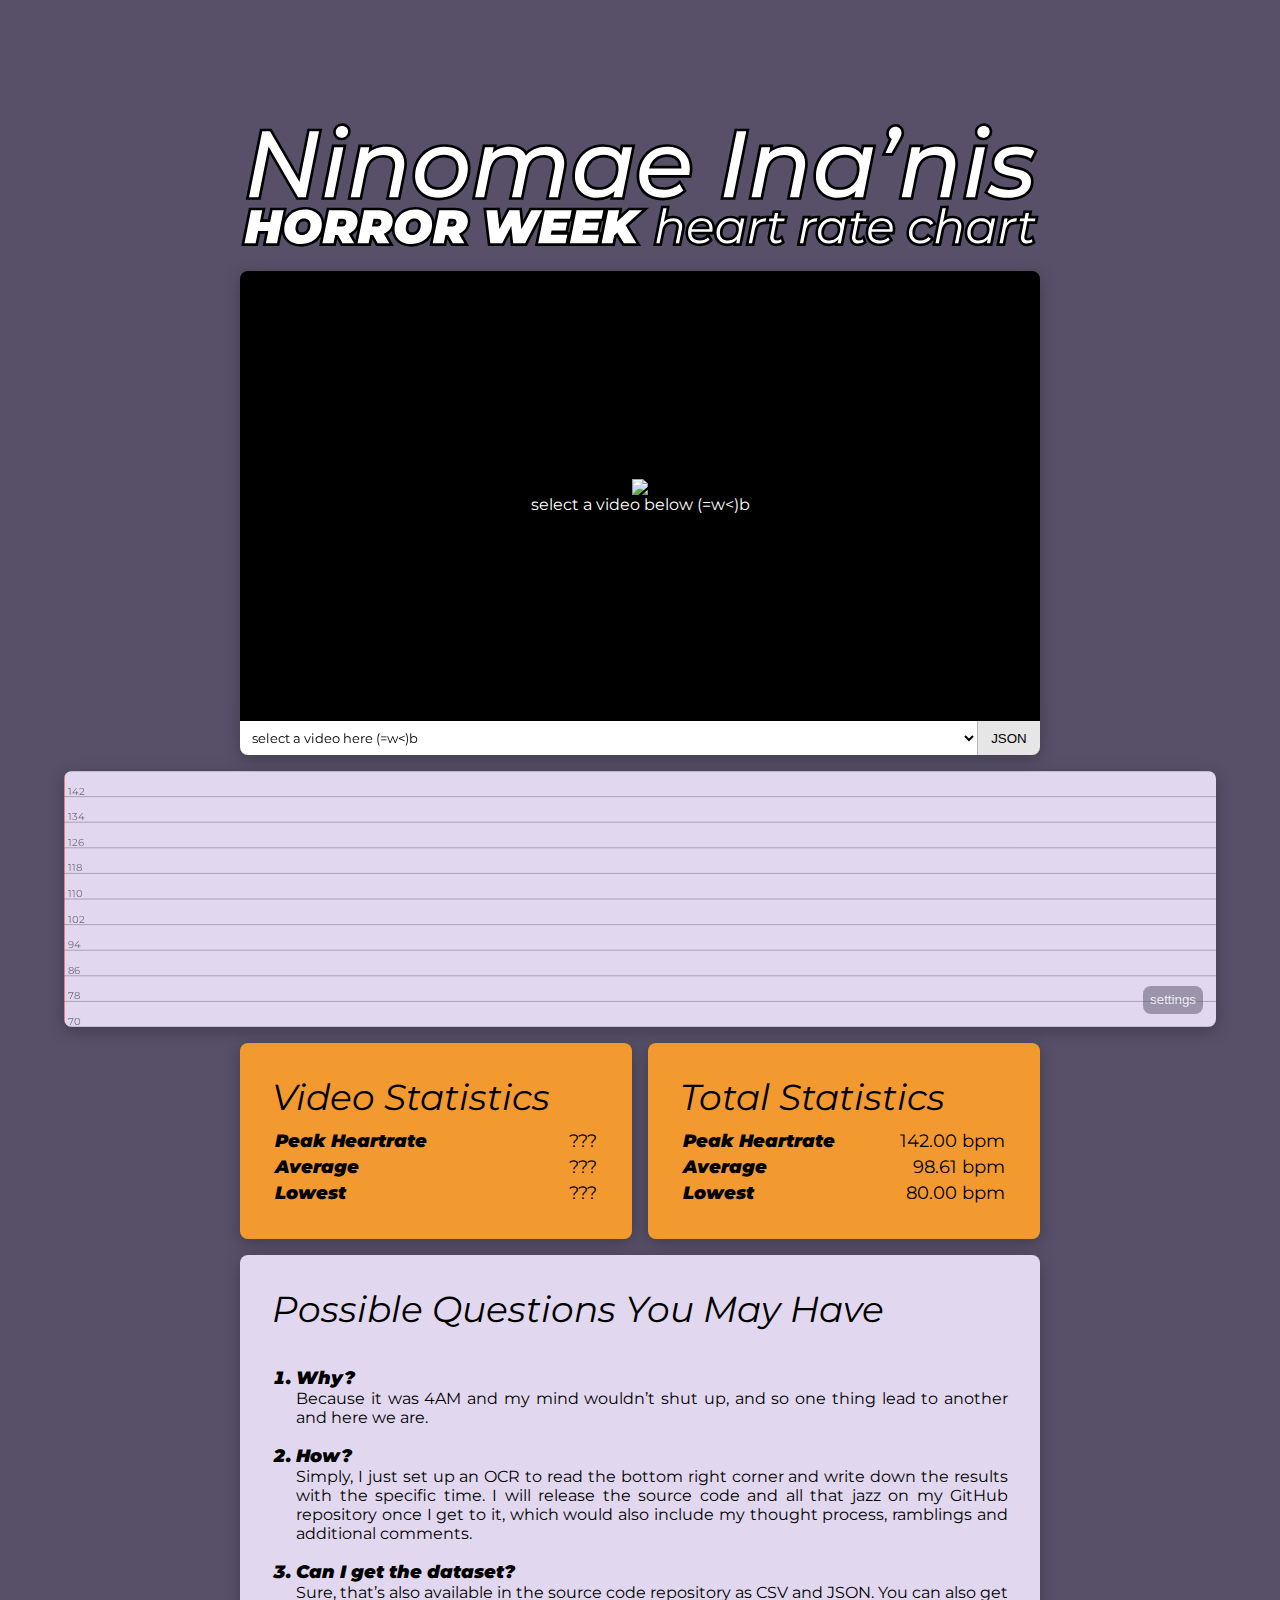
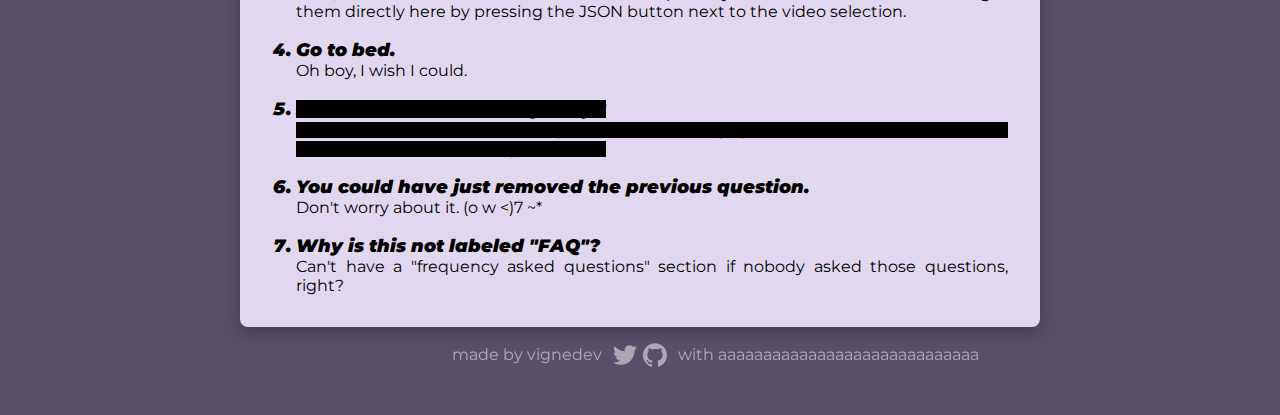
==== index.html @ c3a8ba25 "added settings" ====
<html>
    <head>
        <title>Ninomae Ina'nis Horror Week HR Chart</title>
        <meta property="og:title" content="Ninomae Ina'nis Horror Week HR Chart"/>
        <meta property="og:type" content="website"/>
        <meta property="og:image" content="https://takobeat.github.io/assets/img/embed.png"/>
        <meta property="og:url" content="https://takobeat.github.io/"/>

        <link rel="stylesheet" href="assets/css/style.css"/>
        <script src="https://www.youtube.com/iframe_api"></script>
        <script src="assets/js/hrseek.js"></script>
        <script src="assets/js/main.js"></script>
        <meta name="viewport" content="width=device-width">
    </head>
    <body>
        <div class="container" id="header">
            <a href="/">
                <img draggable="false" src="assets/img/Header.svg"/>
            </a>

            <div id="video_section" class="section">
                <div id="video_container">
                    <div id="video">
                        <img draggable=false src="https://cdn.discordapp.com/emojis/754429517317013615.gif"/>
                        <div>select a video below (=w<)b</div>
                    </div>
                </div>
            </div>

            <div class="section" id="video_select">
                <select disabled>
                    <option value="" id="dummy_option" selected disabled hidden>_(ˇωˇ」∠)_zzzZZ</option>
                </select>

                <button disbled id="jsonDl">JSON</button>
                <button style="display: none;" disbled id="csvDl">CSV</button>
            </div>

            <div class="section" id="hr_section">
                <canvas id="hr_chart">
                </canvas>
                <button id="hr_settings_toggle">settings</button>
            </div>

            <div class="section closed" id="chart_control">
                <div>
                    <label for="simplify">Quality: </label>
                    <input id="simplify" type="range" value="100" min="0" max="100"/>
                </div>
            </div>

            <div id="statistics">
                <div id="video_stat" class="section">
                    <h1>Video Statistics</h1>
                    <table>
                        <tbody>
                            <tr>
                                <th>Peak Heartrate</th>
                                <td id="peak">???</td>
                            </tr>
                            <tr>
                                <th>Average</th>
                                <td id="avg">???</td>
                            </tr>
                            <tr>
                                <th>Lowest</th>
                                <td id="min">???</td>
                            </tr>
                        </tbody>
                    </table>
                </div>
                <div id="total_stat" class="section">
                    <h1>Total Statistics</h1>
                    <table>
                        <tbody>
                            <tr>
                                <th>Peak Heartrate</th>
                                <td id="peak">(o w <)</td>
                            </tr>
                            <tr>
                                <th>Average</th>
                                <td id="avg">(o w <)</td>
                            </tr>
                            <tr>
                                <th>Lowest</th>
                                <td id="min">(o w <)</td>
                            </tr>
                        </tbody>
                    </table>
                </div>
            </div>

            <div id="info" class="section text_section">
                <div>
                    <h1>Possible Questions You May Have</h1>

                    <ol>
                        <li>Why?</li>
                        <div>Because it was 4AM and my mind wouldn’t shut up, and so one thing lead to another and here we are.</div>

                        <li>How?</li>
                        <div>Simply, I just set up an OCR to read the bottom right corner and write down the results with the specific time. I will release the source code and all that jazz on my GitHub repository once I get to it, which would also include my thought process, ramblings and additional comments.</div>

                        <li>Can I get the dataset?</li>
                        <div>Sure, that’s also available in the source code repository as CSV and JSON. You can also get them directly here by pressing the JSON button next to the video selection.</div>

                        <li>Go to bed.</li>
                        <div>Oh boy, I wish I could.</div>

                        <s>
                            <li>Some videos are missing, why?</li>
                            <div>It takes quite some time to analyze the stream (roughly an hour to finish an 3h stream). Please be patient as I slowly add them.</div>
                        </s>

                        <li>You could have just removed the previous question.</li>
                        <div>Don't worry about it. (o w <)7 ~*</div>

                        <li>Why is this not labeled "FAQ"?</li>
                        <div>Can't have a "frequency asked questions" section if nobody asked those questions, right?</div>
                    </ol>
                </div>
            </div>

            <!-- <div id="credits" class="section text_section">
                <div>
                    <h1>Credit & Sources</h1>
                    <table>
                        <tbody>
                            <tr>
                                <th>Ninomae Ina'nis</th>
                                <td>the priestess, the streams, the tako</td>
                                <td>
                                    <img height="24" width="24" src="assets/img/si/youtube.svg"/>
                                    <img height="24" width="24" src="assets/img/si/twitter.svg"/>
                                </td>
                            </tr>
                            <tr>
                                <th>LUMINA</th>
                                <td>designer of ina's branding guide</td>
                                <td>
                                    <img height="24" width="24" src="assets/img/si/twitter.svg"/>
                                </td>
                            </tr>
                            <tr>
                                <th>vignedev</th>
                                <td>scripting, data collection, web</td>
                                <td>
                                    <img height="24" width="24" src="assets/img/si/youtube.svg"/>
                                    <img height="24" width="24" src="assets/img/si/twitter.svg"/>
                                    <img height="24" width="24" src="assets/img/si/github.svg"/>
                                </td>
                            </tr>
                        </tbody>
                    </table>
                </div>
            </div> -->

            <div id="footer">
                <span>made by vignedev</span>
                <a href="https://twitter.com/vignedev" target="_blank" class="icon twitter"></a>
                <a href="https://github.com/vignedev" target="_blank" class="icon github"></a>
                <span id="random_footer">with sleep deprivation</span>
            </div>
        </div>
    </body>
</html>
---- assets/css/style.css ----
@import url('https://fonts.googleapis.com/css2?family=Montserrat:ital,wght@0,100;0,200;0,300;0,400;0,500;0,600;0,700;0,800;0,900;1,100;1,200;1,300;1,400;1,500;1,600;1,700;1,800;1,900&display=swap');

:root {
    --ink-black: #000000;
    --ika-purple: #575068;
    --ina-orange: #f29a30;
    --inai-purple: #e1d8ef;

    color-scheme: dark;
}

body{
    background-color: var(--ika-purple);
    font-family: 'Montserrat', sans-serif;
    display: flex;
    flex-direction: column;
    align-items: center;
    color: var(--ink-black);
}

.container{
    display: flex;
    flex-direction: column;
    justify-content: center;
    align-items: center;
    max-width: 80vw;
    width: 50rem; /* 67.5rem */
    padding-bottom: 2rem;
}
.container > * {
    width: 100%;
    margin-top: 8px;
    margin-bottom: 8px;
}

h1{
    font-weight: normal;
    font-style: italic;
    font-size: 36px;
    margin-top: 0;
    margin-bottom: .2em;
}

/*  sections  */

.section{
    box-shadow: 0 4px 16px 0 rgba(0, 0, 0, .25);
    border-radius: 8px;
    overflow: hidden;
}

#header {
    user-select: none;
    padding-top: 10vmin;
}
#header > a > img{
    width: 100%;
}

#video_select{
    margin-top: 0;
    border-radius: 0 0 8px 8px;
    z-index: 1;
    border: none !important;
    overflow: hidden;
    display: flex;
}

#video_select *{
    transition: background .2s;
}
#video_select select{
    font-family: 'Montserrat', sans-serif;
    outline: none;
    background: white;
    padding: 8px;
    border: none;
    color: var(--ink-black);
    width: 100%;
}
#video_select button{
    cursor: pointer;
    border: none;
    border-left: 1px solid rgba(0, 0, 0, .2);
    padding: 0 1em;
    background: white;
    color: black;
}
button:disabled, select:disabled{
    background: rgb(230, 230, 230) !important;
}

#video_select button:hover, #video_select select:hover{
    background: rgb(240, 240, 240);
}
#video_select button:active, #video_select select:active{
    background: white;
}

#video_section{
    background: black;
    overflow: hidden;
    position: relative;
}
#video_container{
    position: relative;
    width: 100%;
    height: 0;
    padding-bottom: 56.25%;
}
#video_container > *{
    position: absolute;
    width: 100%;
    height: 100%;
}

#hr_section{
    background-color: #e1d8ef;
    height: 256px;
    width: 90vw;
    cursor: pointer;
    font-size: .7rem;
    position: relative;
}
#hr_chart{
    position: absolute;
    width: 100%;
    height: 100%;
    left: 0; top: 0; right: 0; bottom: 0;
}

#statistics{
    display: flex;
    flex-direction: row;
    justify-content: space-between;
}

#statistics > *:first-child{ margin-right: .5em; }
#statistics > *:last-child{ margin-left: .5em; }

#statistics > *{
    padding: 2em;
    background-color: var(--ina-orange);
    border-radius: 8px;
    width: 100%;
}
#statistics > * table{
    width: 100%;
}
table {
    font-size: 18px;
}
th{
    text-align: left;
    font-weight: 900;
    font-style: italic;
}
td{
    text-align: right;
}

.text_section{
    padding-top: 1em;
    background-color: var(--inai-purple);
    text-align: justify;
}
.text_section > div{
    padding: 2em;
    padding-top: 1em;
}
.text_section > div h1{
    margin-bottom: .5em;
}

#info ol{
    padding-inline-start: 24px;
    margin: 0;
}

#info li{
    font-weight: 900;
    font-style: italic;
    font-size: 18px;
    padding-top: 1em;
}

@media (max-width: 700px) {
    #statistics{
        flex-direction: column;
    }
    #statistics > * {
        margin: 0 !important;
        width: auto;
    }
    #statistics > *:first-child {
        margin-bottom: 1em !important;
    }
    #footer{
        font-size: .7em;
    }
}

#credits{
    background: var(--ina-orange);
}
#credits table{
    width: 100%;
}
#credits td:nth-child(2){
    text-align: center;
}

div#video{
    display: flex;
    flex-direction: column;
    justify-content: center;
    align-items: center;
    color: white;
    user-select: none;
}

s{
    text-decoration-thickness: 100%;
    user-select: none;
}

/*  Test Overwrite  */
#video_section{
    margin-bottom: 0;
    border-radius: 8px 8px 0 0;
}

/* Footer */
#footer{
    display: flex;
    justify-content: center;
    align-items: center;
    color: white;
    overflow: hidden;
}

#footer > span{
    padding: 0 .5em;
    opacity: 0.5;
    width: 0;
    white-space: pre;
}
#footer > span:first-of-type{
    direction: rtl;
}
#footer .icon {
    margin: 0 .2em;
}

/*  Icons  */
.icon{
    width: 1.5em; height: 1.5em;
    background: white;
    mask-size: cover;
    -webkit-mask-size: cover;
    transition: opacity .3s;
    cursor: pointer;
}
a.icon{
    opacity: 0.5;
}
a.icon:hover{
    opacity: 1.0;
}
.icon.youtube{
    mask-image: url('/assets/img/si/youtube.svg');
    -webkit-mask-image: url('/assets/img/si/youtube.svg');
}
.icon.twitter{
    mask-image: url('/assets/img/si/twitter.svg');
    -webkit-mask-image: url('/assets/img/si/twitter.svg');
}
.icon.github{
    mask-image: url('/assets/img/si/github.svg');
    -webkit-mask-image: url('/assets/img/si/github.svg');
}

#chart_control{
    transition: all .5s cubic-bezier(.3,1.01,.61,.99);
    max-height: 5em;
}

#chart_control.closed{
    max-height: 0;
    margin-top: 0;
    margin-bottom: 0;
}

#chart_control > div{
    background: white;
    padding: 1em 2em;
    display: flex;
    flex-direction: row;
    justify-content: center;
    align-items: center;
}
#chart_control label{
    padding-right: .5em;
    font-weight: 900;
    font-style: italic;
}
#chart_control input{
    width: 100%;
}

#hr_settings_toggle{
    position: absolute;
    right: 1em;
    bottom: 1em;
    border-radius: 8px;
    outline: none;
    border: none;
    padding: .5em;
    background: var(--ika-purple);
    transition: background .1s, opacity .3s;
    cursor: pointer;
    opacity: .5;
}
#hr_settings_toggle:hover{
    opacity: 1.0;
    /* background: #7a728f; */
}
#hr_settings_toggle:active{
    background: #3a3544;
}
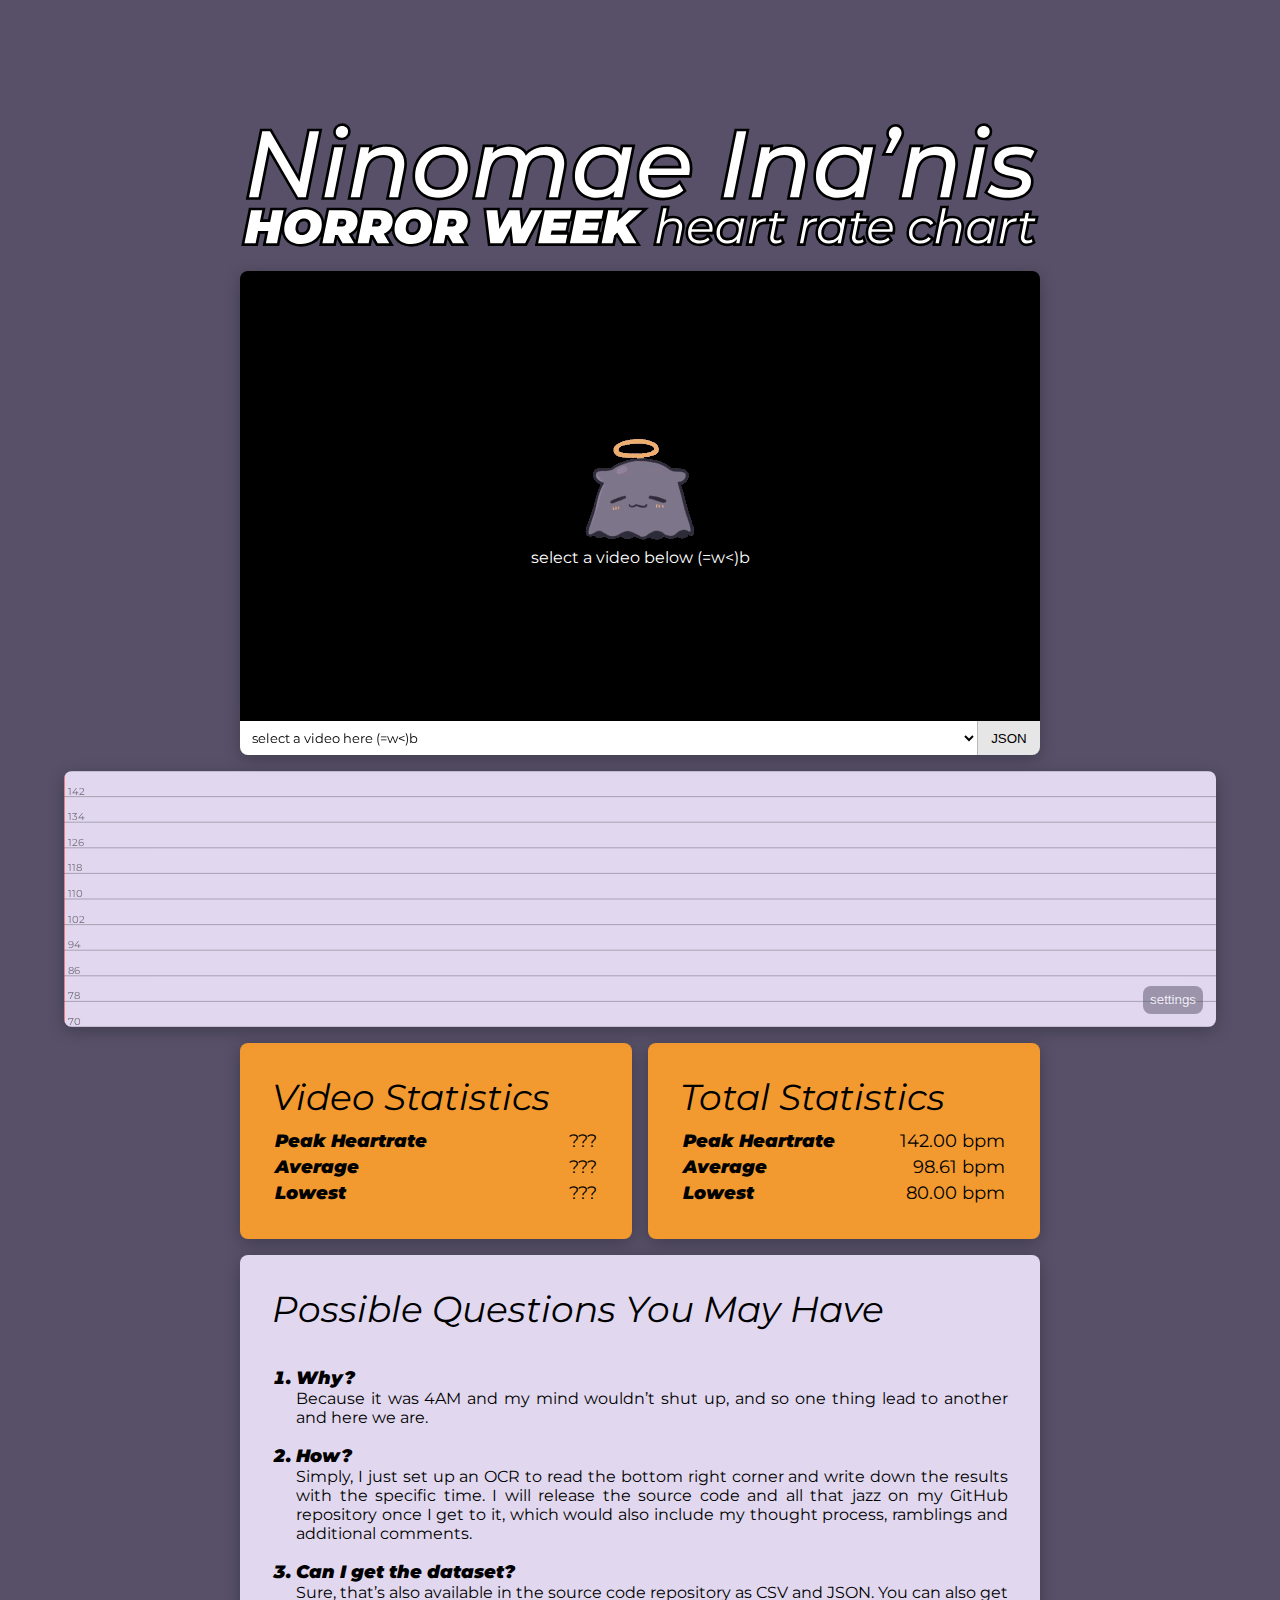
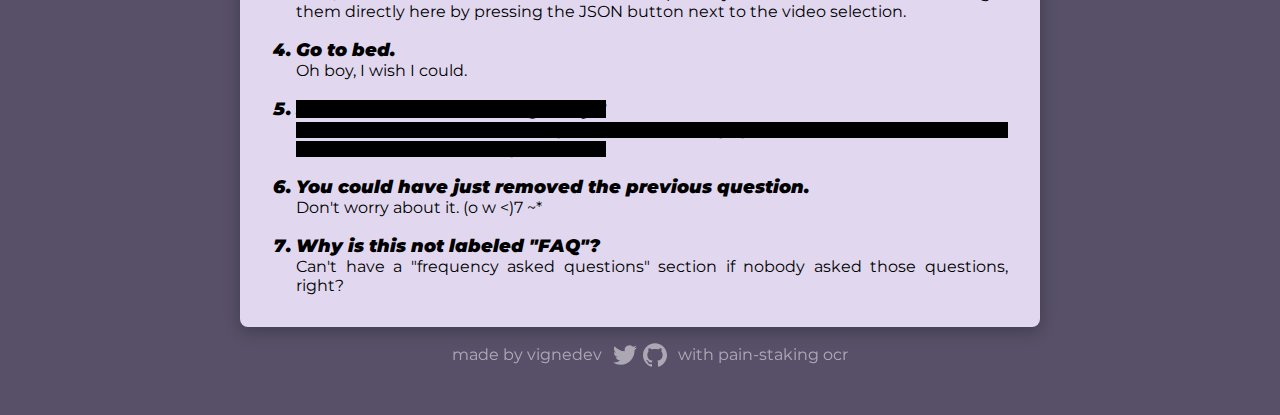
==== commit 5260ba8d: "added metadata" ====
--- a/index.html
+++ b/index.html
@@ -1,10 +1,12 @@
 <html>
     <head>
         <title>Ninomae Ina'nis Horror Week HR Chart</title>
+        
         <meta property="og:title" content="Ninomae Ina'nis Horror Week HR Chart"/>
         <meta property="og:type" content="website"/>
-        <meta property="og:image" content="https://takobeat.github.io/assets/img/embed.png"/>
-        <meta property="og:url" content="https://takobeat.github.io/"/>
+        <meta property="og:image" content="https://vignedev.github.io/inadoki/assets/img/embed.png"/>
+        <meta property="og:url" content="https://vignedev.github.io/inadoki/"/>
+        <meta property="og:description" content="Ninomae Ina'nis streamed with a heartrate monitor during her Horror week. So, naturally, someone had to create a log out of it... right? Well, here it is."/>
 
         <link rel="stylesheet" href="assets/css/style.css"/>
         <script src="https://www.youtube.com/iframe_api"></script>
@@ -14,14 +16,14 @@
     </head>
     <body>
         <div class="container" id="header">
-            <a href="/">
+            <a href=".">
                 <img draggable="false" src="assets/img/Header.svg"/>
             </a>
 
             <div id="video_section" class="section">
                 <div id="video_container">
                     <div id="video">
-                        <img draggable=false src="https://cdn.discordapp.com/emojis/754429517317013615.gif"/>
+                        <img draggable=false src="assets/img/takoflap.gif"/>
                         <div>select a video below (=w<)b</div>
                     </div>
                 </div>
--- a/assets/css/style.css
+++ b/assets/css/style.css
@@ -268,16 +268,16 @@
     opacity: 1.0;
 }
 .icon.youtube{
-    mask-image: url('/assets/img/si/youtube.svg');
-    -webkit-mask-image: url('/assets/img/si/youtube.svg');
+    mask-image: url('../img/si/youtube.svg');
+    -webkit-mask-image: url('../img/si/youtube.svg');
 }
 .icon.twitter{
-    mask-image: url('/assets/img/si/twitter.svg');
-    -webkit-mask-image: url('/assets/img/si/twitter.svg');
+    mask-image: url('../img/si/twitter.svg');
+    -webkit-mask-image: url('../img/si/twitter.svg');
 }
 .icon.github{
-    mask-image: url('/assets/img/si/github.svg');
-    -webkit-mask-image: url('/assets/img/si/github.svg');
+    mask-image: url('../img/si/github.svg');
+    -webkit-mask-image: url('../img/si/github.svg');
 }
 
 #chart_control{
@@ -320,6 +320,7 @@
     transition: background .1s, opacity .3s;
     cursor: pointer;
     opacity: .5;
+    color: white;
 }
 #hr_settings_toggle:hover{
     opacity: 1.0;
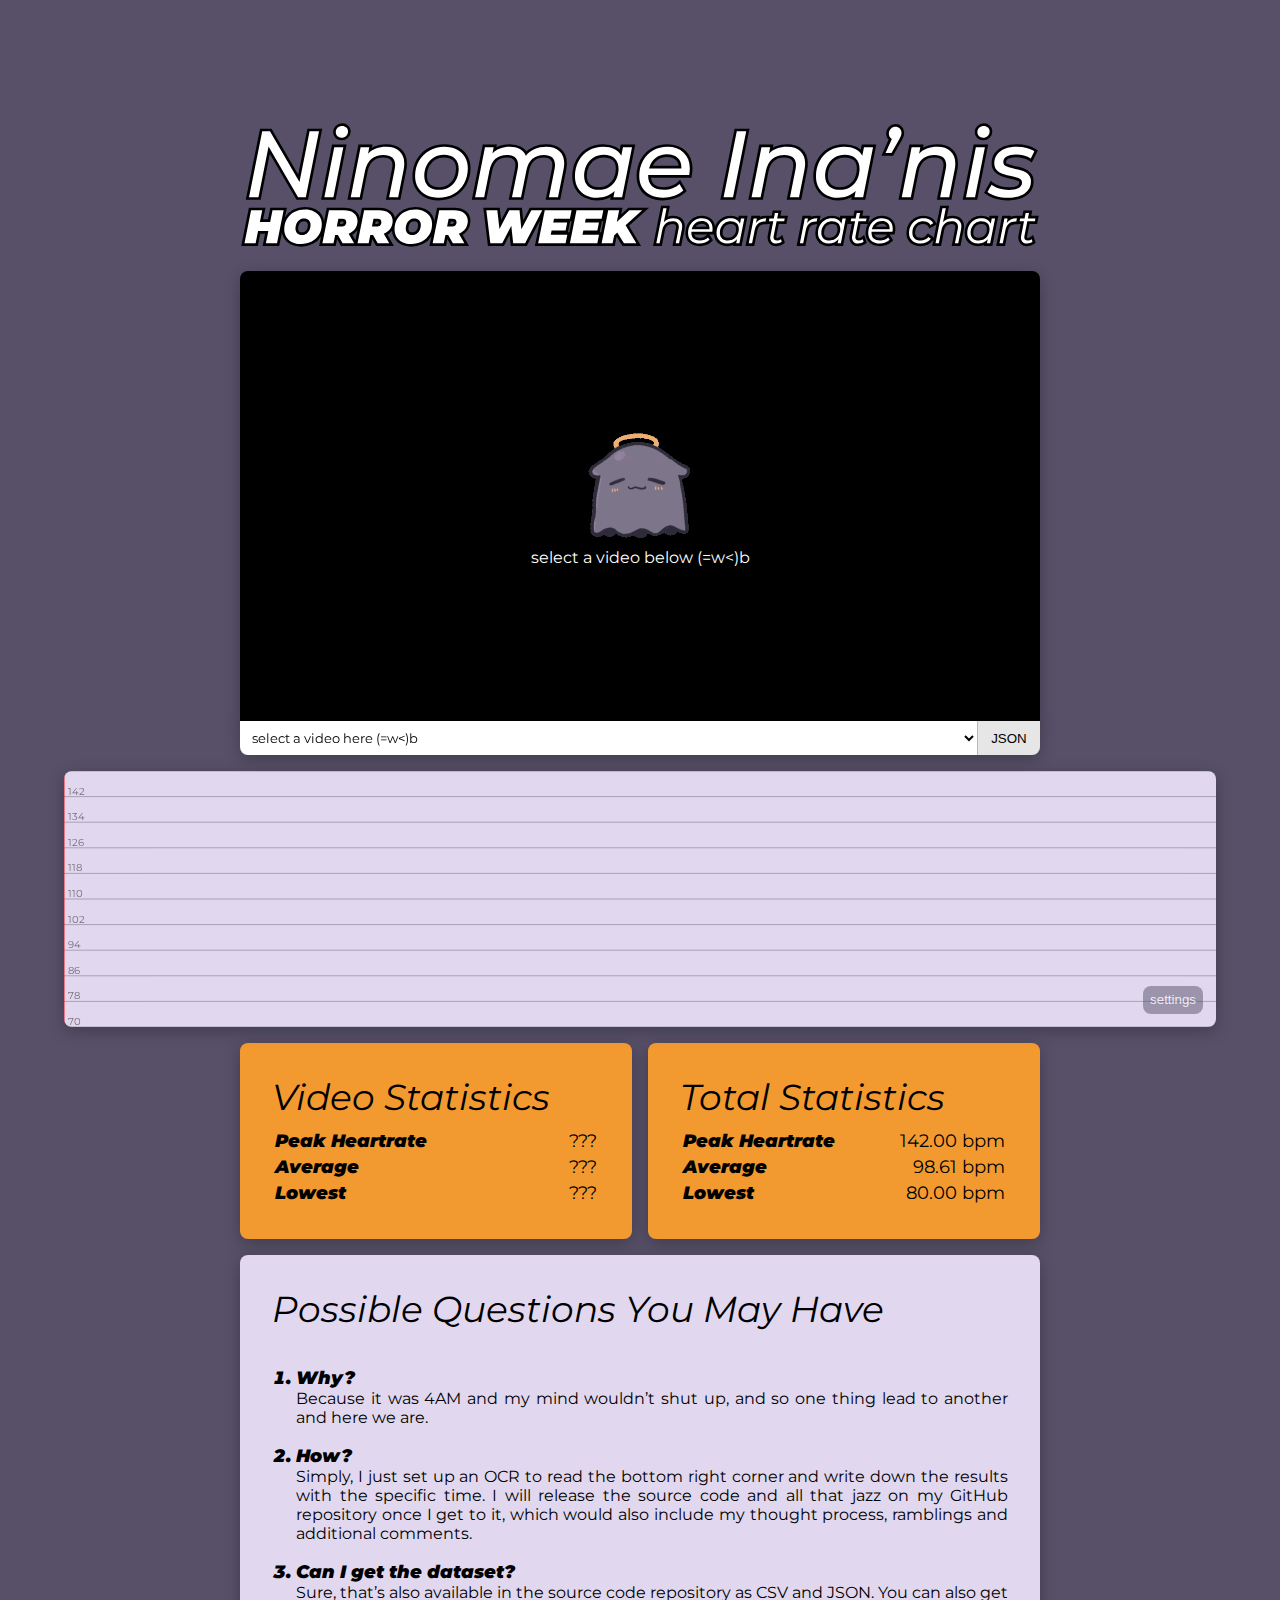
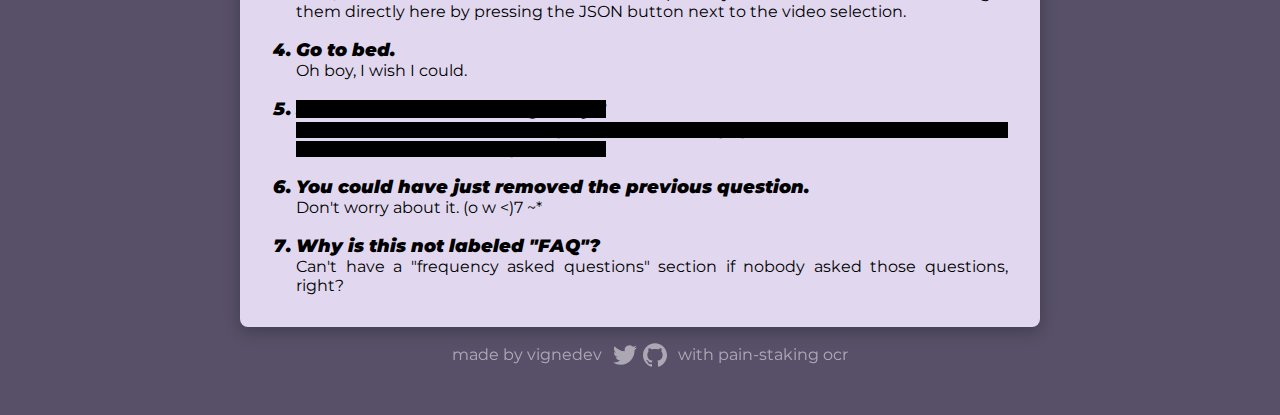
==== commit cb5ec3f3: "added twitter meta tags" ====
--- a/index.html
+++ b/index.html
@@ -7,6 +7,13 @@
         <meta property="og:image" content="https://vignedev.github.io/inadoki/assets/img/embed.png"/>
         <meta property="og:url" content="https://vignedev.github.io/inadoki/"/>
         <meta property="og:description" content="Ninomae Ina'nis streamed with a heartrate monitor during her Horror week. So, naturally, someone had to create a log out of it... right? Well, here it is."/>
+
+        <meta name="twitter:card" content="summary_large_image">
+        <meta property="twitter:domain" content="vignedev.github.io">
+        <meta property="twitter:url" content="https://vignedev.github.io/inadoki/">
+        <meta name="twitter:title" content="Ninomae Ina'nis Horror Week HR Chart">
+        <meta name="twitter:description" content="Ninomae Ina'nis streamed with a heartrate monitor during her Horror week. So, naturally, someone had to create a log out of it... right? Well, here it is.">
+        <meta name="twitter:image" content="https://vignedev.github.io/inadoki/assets/img/embed.png">
 
         <link rel="stylesheet" href="assets/css/style.css"/>
         <script src="https://www.youtube.com/iframe_api"></script>
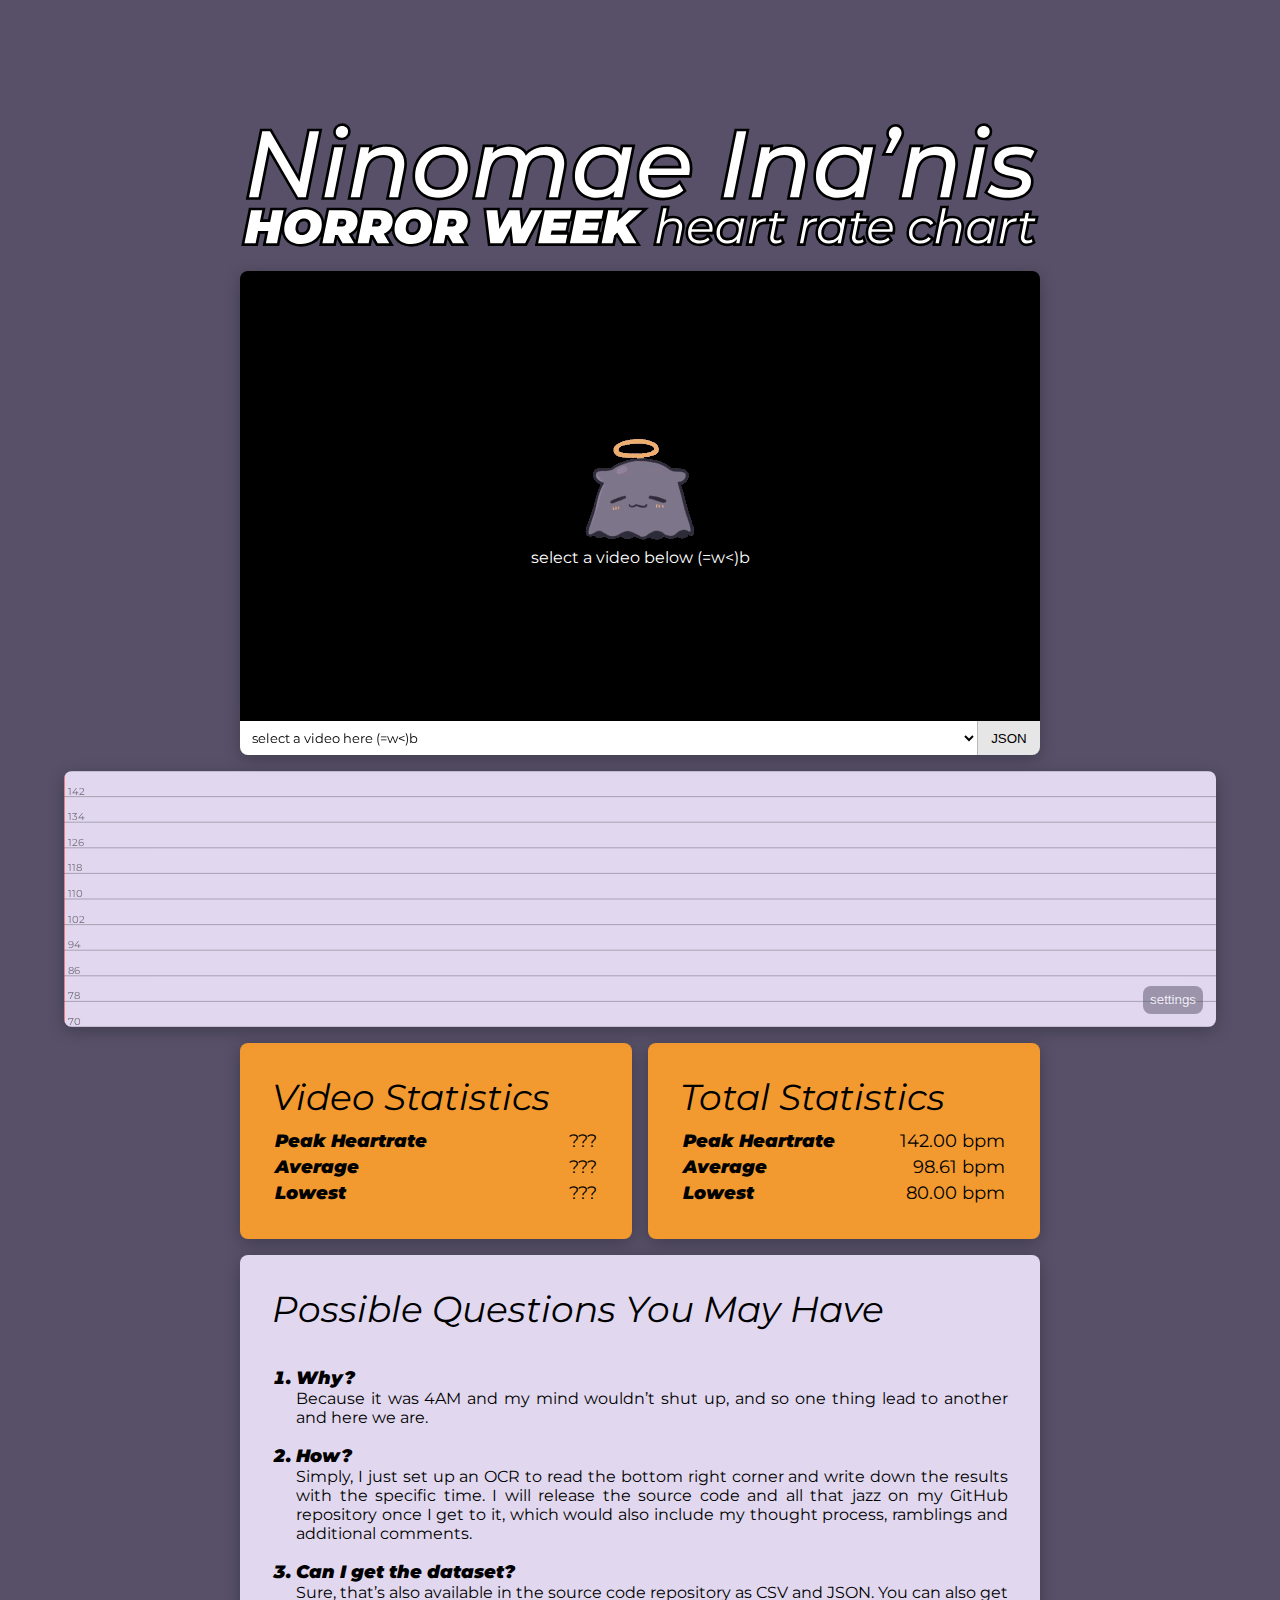
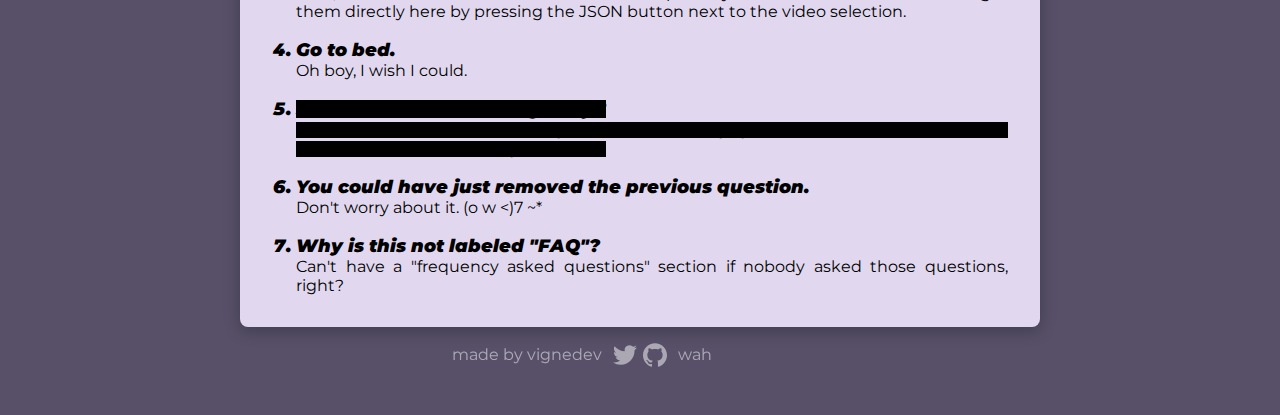
==== commit 6a80c8cb: "add favicon" ====
--- a/index.html
+++ b/index.html
@@ -14,6 +14,8 @@
         <meta name="twitter:title" content="Ninomae Ina'nis Horror Week HR Chart">
         <meta name="twitter:description" content="Ninomae Ina'nis streamed with a heartrate monitor during her Horror week. So, naturally, someone had to create a log out of it... right? Well, here it is.">
         <meta name="twitter:image" content="https://vignedev.github.io/inadoki/assets/img/embed.png">
+
+        <link rel="shortcut icon" type="image/x-icon" href="favicon.ico">
 
         <link rel="stylesheet" href="assets/css/style.css"/>
         <script src="https://www.youtube.com/iframe_api"></script>
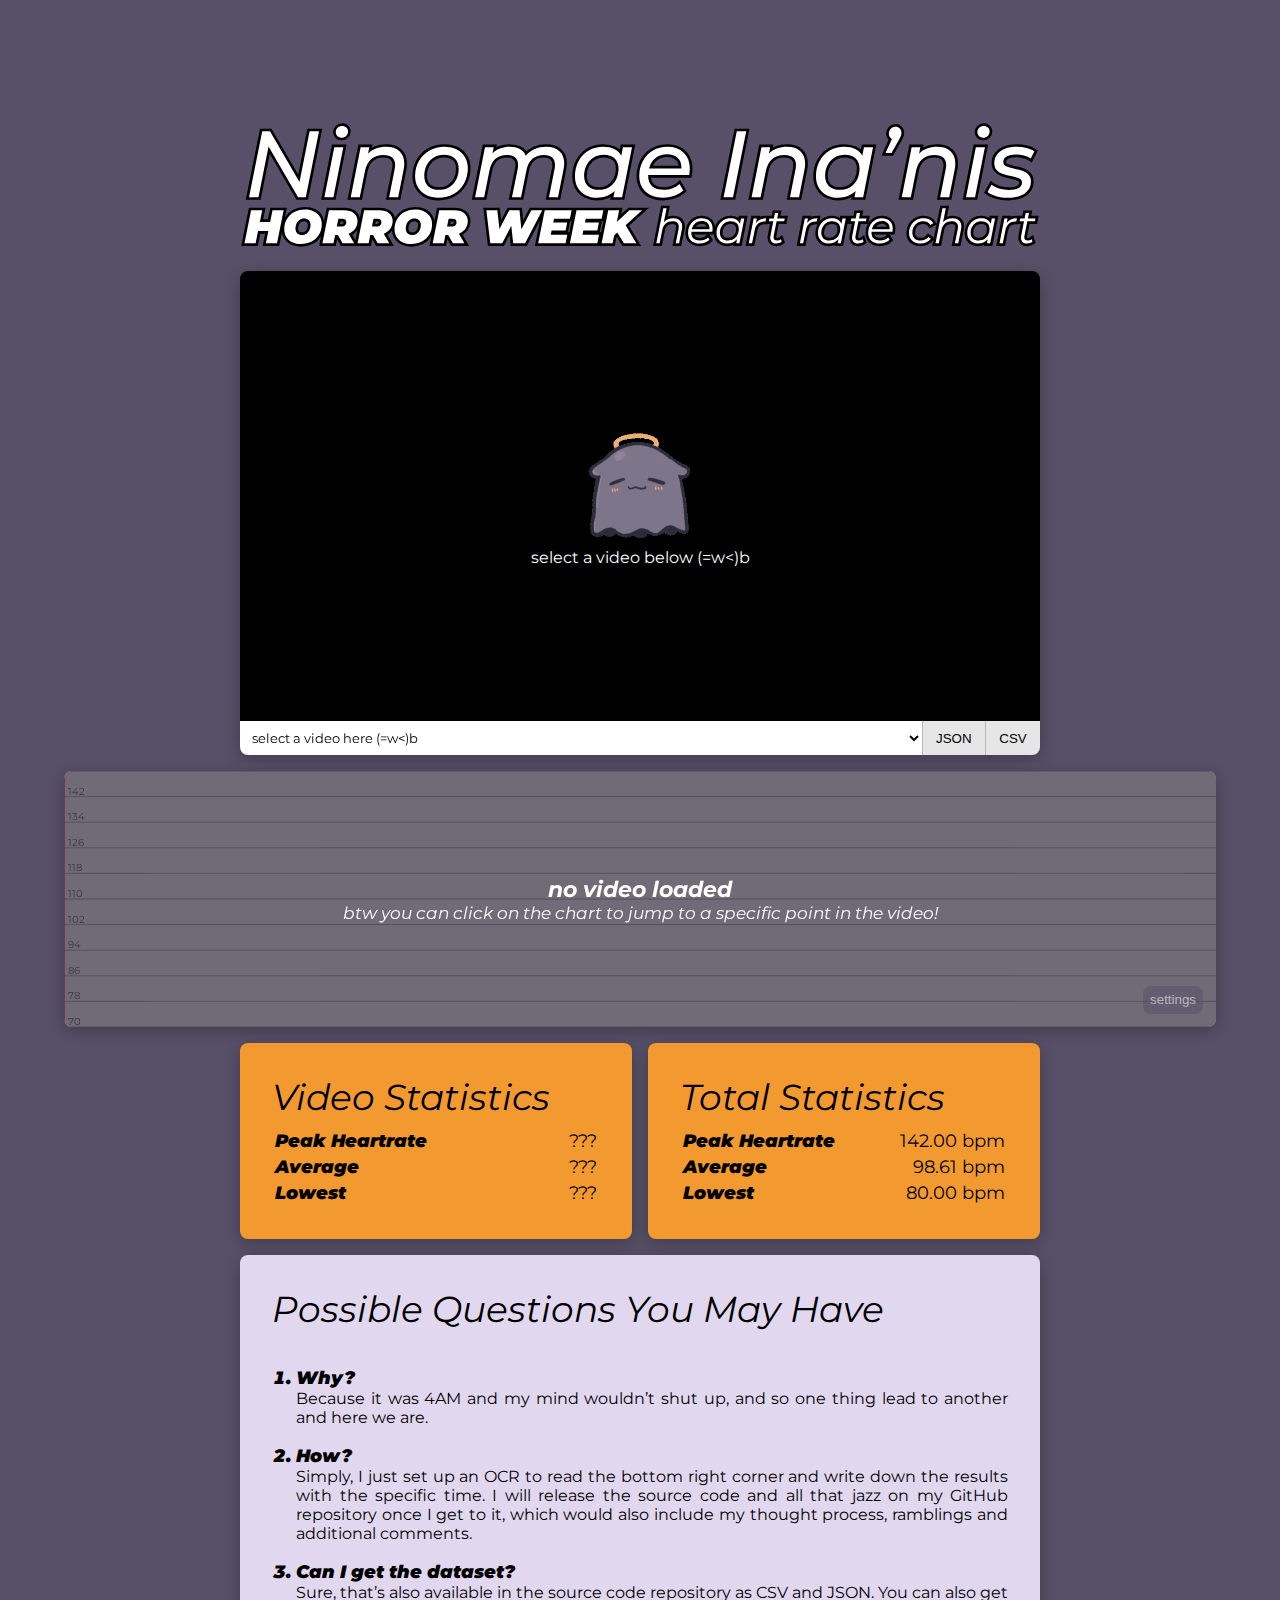
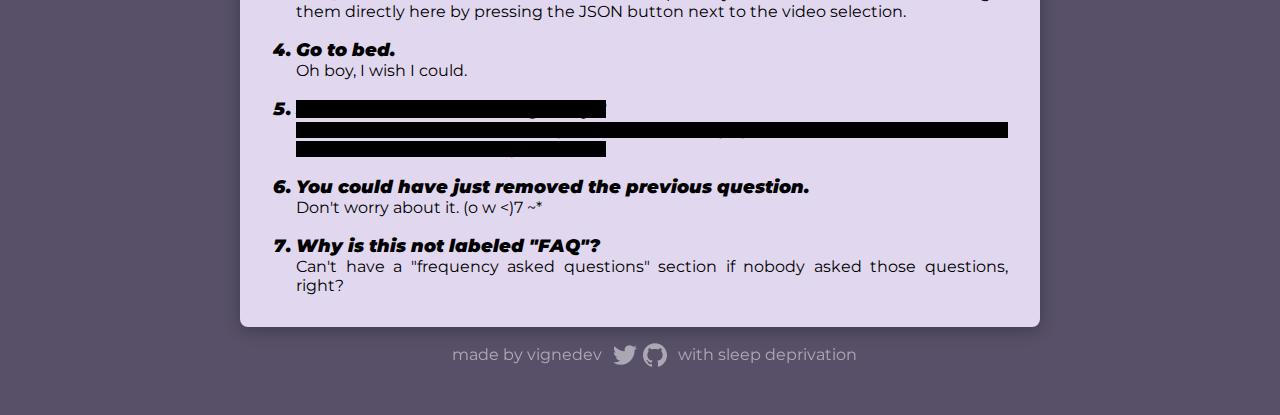
==== commit 33e30b8c: "added instructions + csv" ====
--- a/index.html
+++ b/index.html
@@ -43,8 +43,8 @@
                     <option value="" id="dummy_option" selected disabled hidden>_(ˇωˇ」∠)_zzzZZ</option>
                 </select>
 
-                <button disbled id="jsonDl">JSON</button>
-                <button style="display: none;" disbled id="csvDl">CSV</button>
+                <button disabled id="jsonDl">JSON</button>
+                <button disabled id="csvDl">CSV</button>
             </div>
 
             <div class="section" id="hr_section">
--- a/assets/css/style.css
+++ b/assets/css/style.css
@@ -328,4 +328,39 @@
 }
 #hr_settings_toggle:active{
     background: #3a3544;
+}
+
+/* message container */
+#hr_section > button{
+    z-index: 2;
+}
+#hr_section > #msg_container{
+    position: absolute;
+    left: 0; top: 0;
+    width: 100%;
+    height: 100%;
+    background: rgba(0, 0, 0, 0.5);
+    z-index: 1;
+    display: flex;
+    flex-direction: column;
+    justify-content: center;
+    align-items: center;
+    color: white;
+    pointer-events: none;
+    transition: opacity .5s;
+}
+#hr_section > #msg_container *{
+    padding: 0 1em;
+}
+
+#hr_section > #msg_container > .title{
+    font-size: 2em;
+    font-weight: bold;
+    font-style: italic;
+    text-align: center;
+}
+#hr_section > #msg_container > .subtitle{
+    font-size: 1.5em;
+    font-style: italic;
+    text-align: center;
 }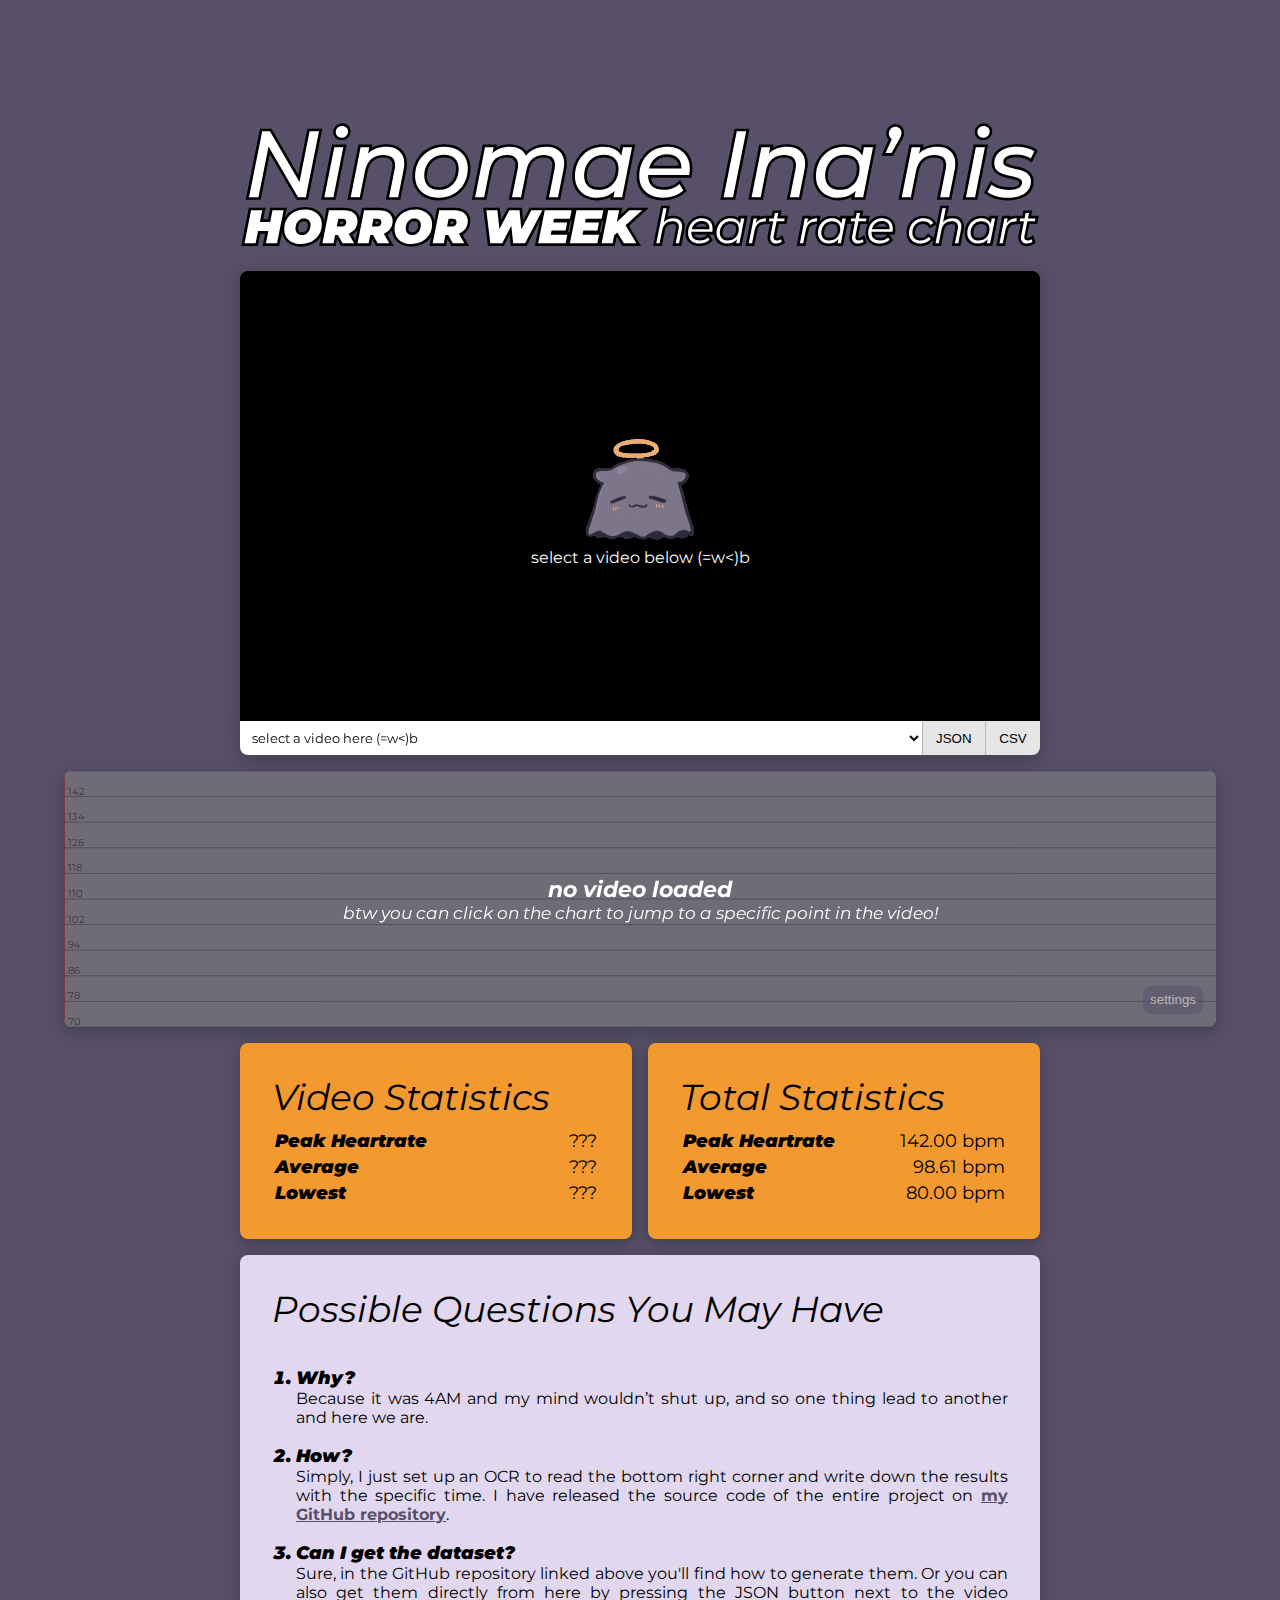
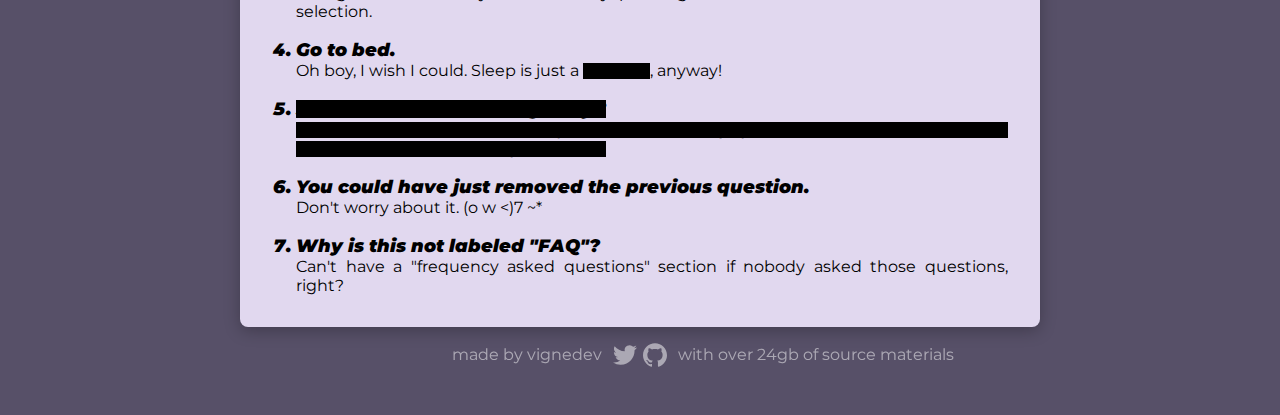
==== commit 0b90cc5b: "minor adjustments" ====
--- a/index.html
+++ b/index.html
@@ -110,13 +110,13 @@
                         <div>Because it was 4AM and my mind wouldn’t shut up, and so one thing lead to another and here we are.</div>
 
                         <li>How?</li>
-                        <div>Simply, I just set up an OCR to read the bottom right corner and write down the results with the specific time. I will release the source code and all that jazz on my GitHub repository once I get to it, which would also include my thought process, ramblings and additional comments.</div>
+                        <div>Simply, I just set up an OCR to read the bottom right corner and write down the results with the specific time. I have released the source code of the entire project on <a href="https://github.com/vignedev/inadoki" target="_blank">my GitHub repository</a>. </div>
 
                         <li>Can I get the dataset?</li>
-                        <div>Sure, that’s also available in the source code repository as CSV and JSON. You can also get them directly here by pressing the JSON button next to the video selection.</div>
+                        <div>Sure, in the GitHub repository linked above you'll find how to generate them. Or you can also get them directly from here by pressing the JSON button next to the video selection.</div>
 
                         <li>Go to bed.</li>
-                        <div>Oh boy, I wish I could.</div>
+                        <div>Oh boy, I wish I could. Sleep is just a <s>concept</s>, anyway!</div>
 
                         <s>
                             <li>Some videos are missing, why?</li>
--- a/assets/css/style.css
+++ b/assets/css/style.css
@@ -363,4 +363,10 @@
     font-size: 1.5em;
     font-style: italic;
     text-align: center;
+}
+
+/* link colorings */
+a{
+    color: var(--ika-purple);
+    font-weight: bolder;
 }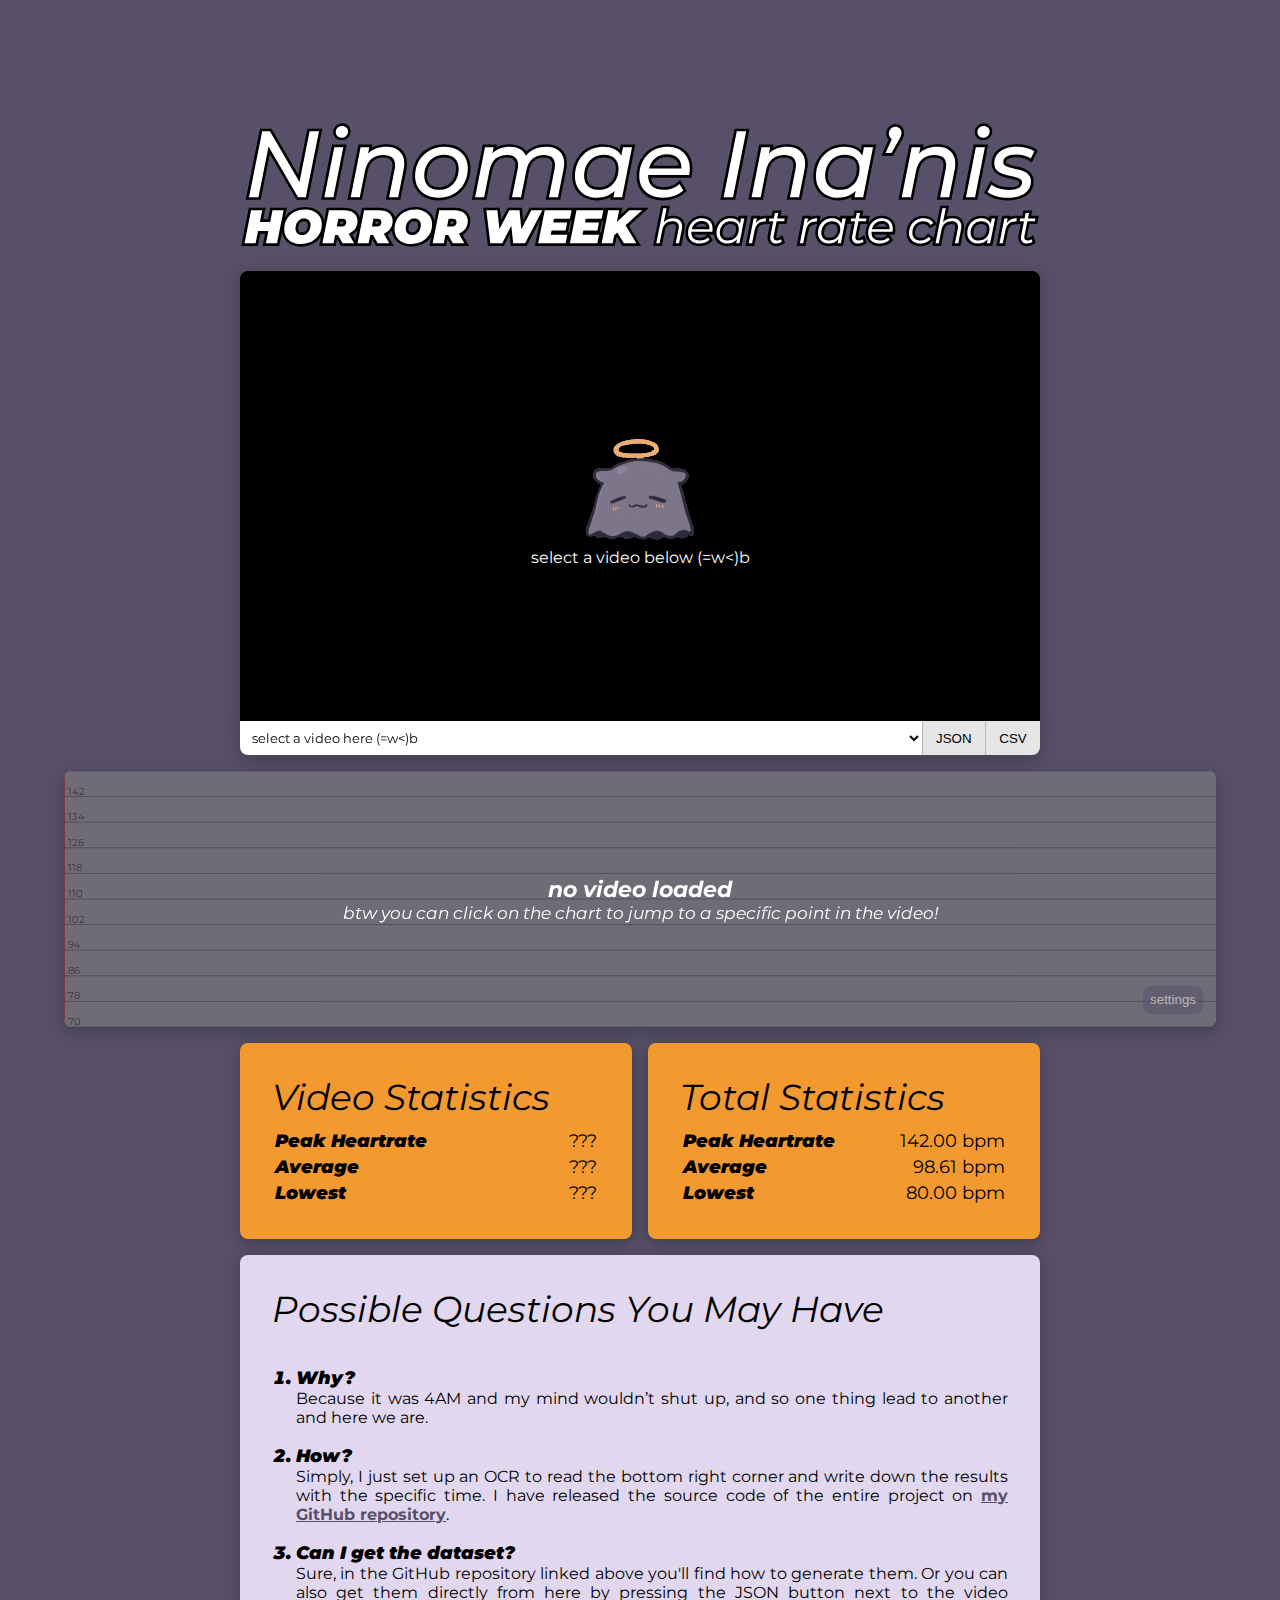
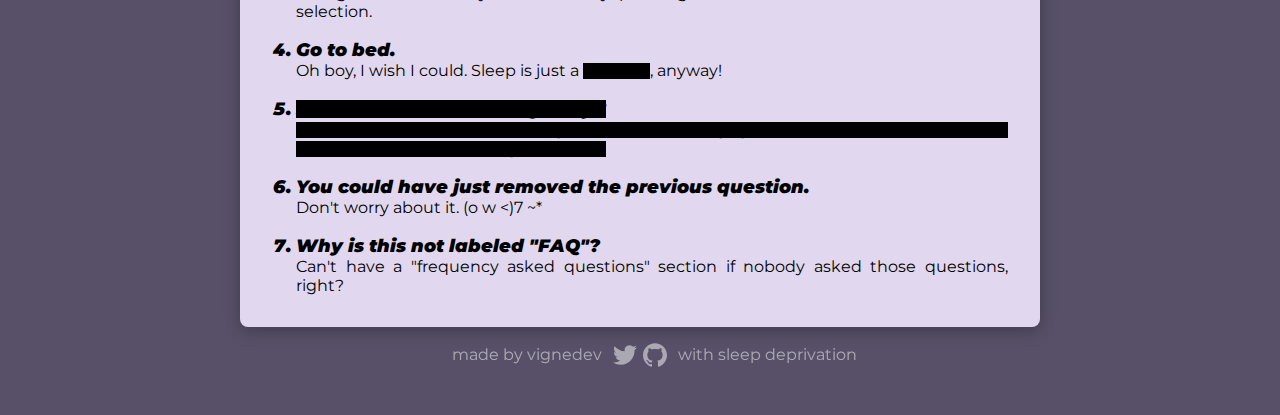
==== commit b0a545fa: "minor fix" ====
--- a/index.html
+++ b/index.html
@@ -24,10 +24,12 @@
         <meta name="viewport" content="width=device-width">
     </head>
     <body>
-        <div class="container" id="header">
-            <a href=".">
-                <img draggable="false" src="assets/img/Header.svg"/>
-            </a>
+        <div class="container">
+            <div id="header">
+                <a href=".">
+                    <img draggable="false" src="assets/img/Header.svg"/>
+                </a>
+            </div>
 
             <div id="video_section" class="section">
                 <div id="video_container">
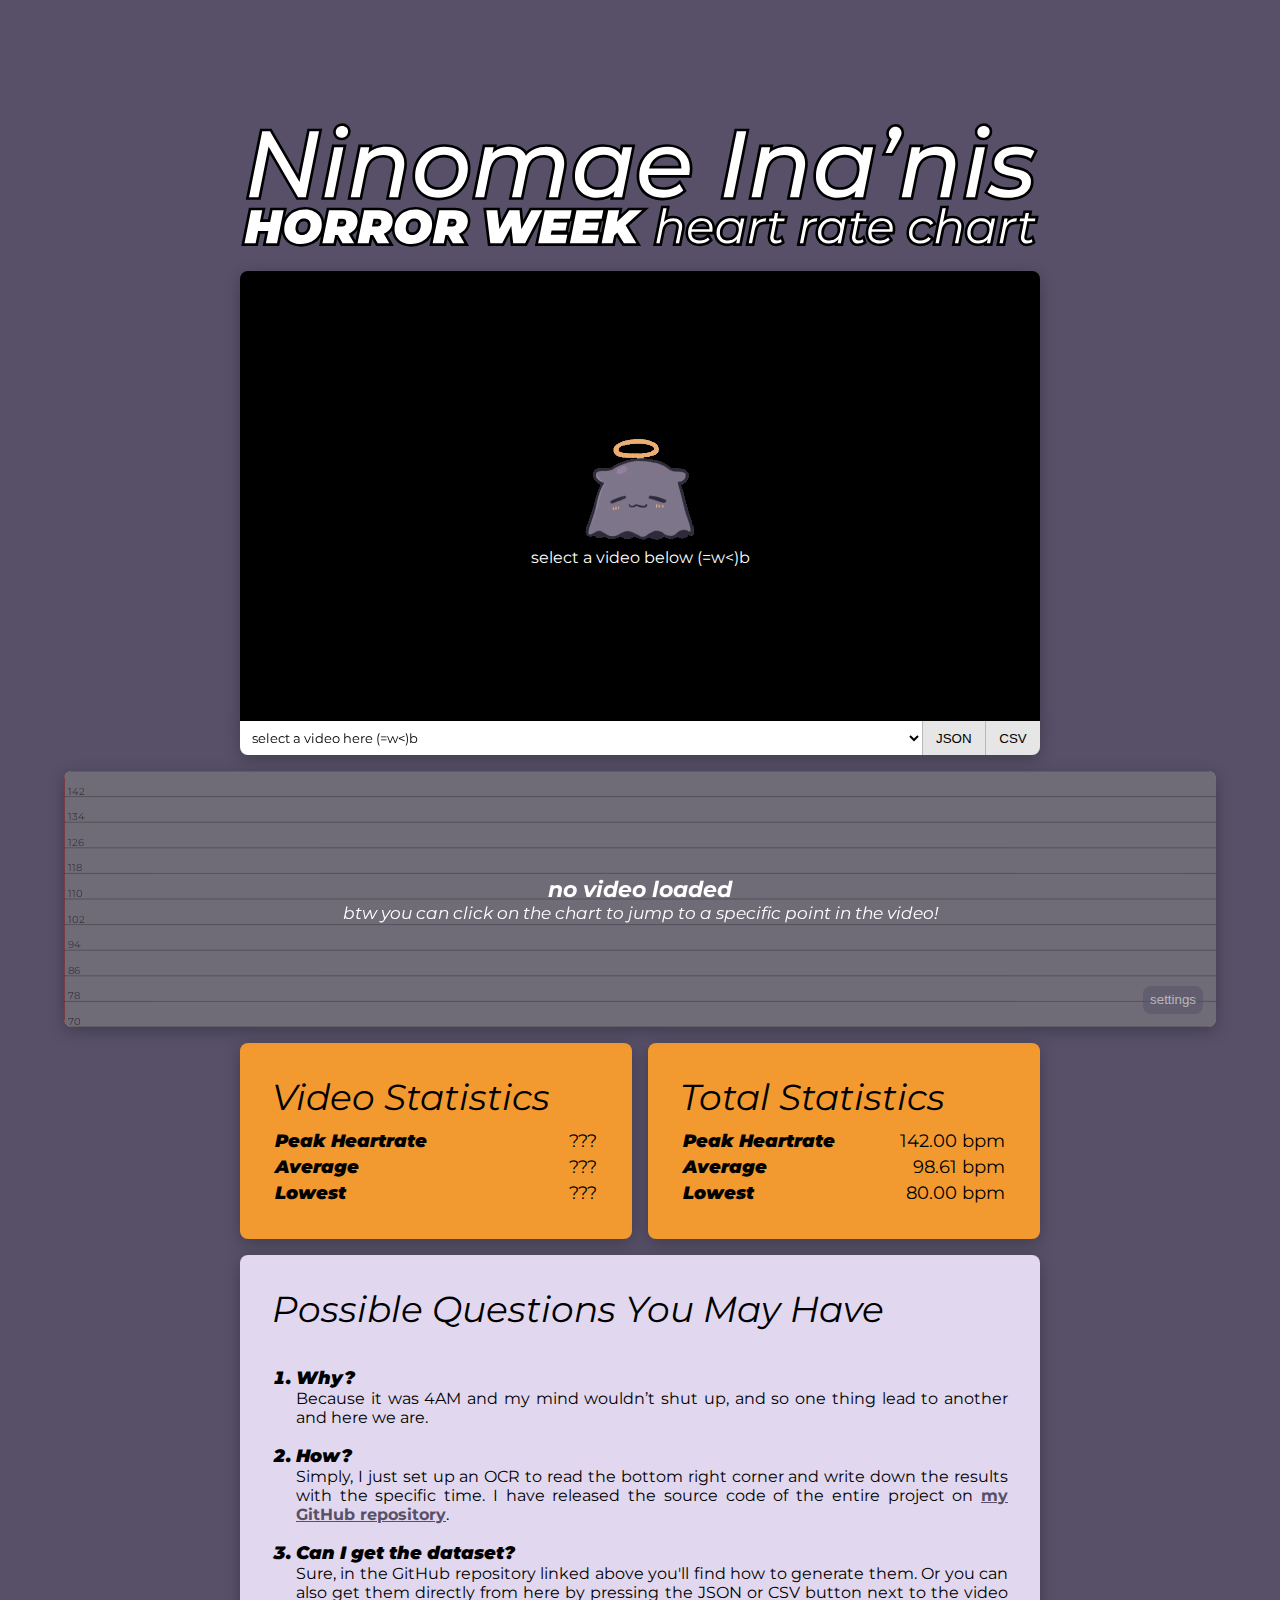
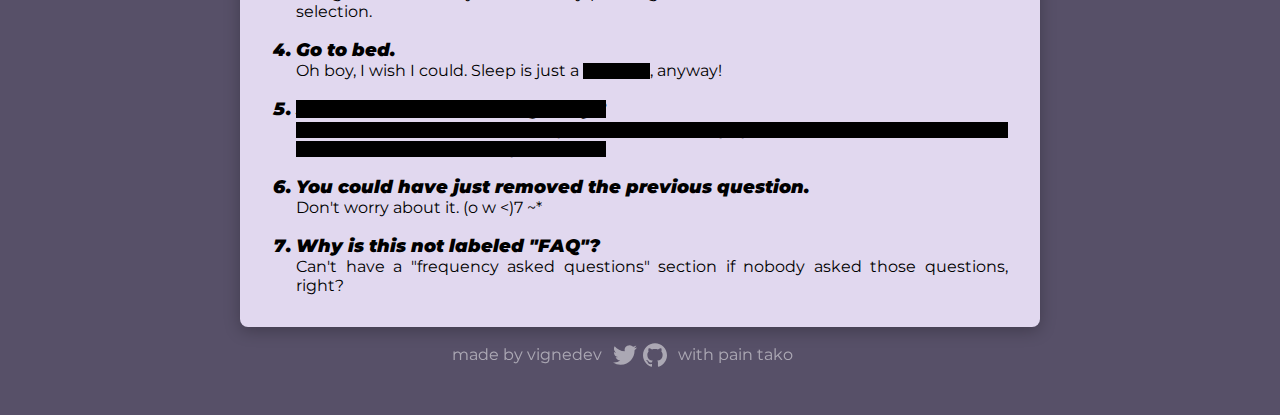
==== commit 8300b6e6: "typo" ====
--- a/index.html
+++ b/index.html
@@ -115,7 +115,7 @@
                         <div>Simply, I just set up an OCR to read the bottom right corner and write down the results with the specific time. I have released the source code of the entire project on <a href="https://github.com/vignedev/inadoki" target="_blank">my GitHub repository</a>. </div>
 
                         <li>Can I get the dataset?</li>
-                        <div>Sure, in the GitHub repository linked above you'll find how to generate them. Or you can also get them directly from here by pressing the JSON button next to the video selection.</div>
+                        <div>Sure, in the GitHub repository linked above you'll find how to generate them. Or you can also get them directly from here by pressing the JSON or CSV button next to the video selection.</div>
 
                         <li>Go to bed.</li>
                         <div>Oh boy, I wish I could. Sleep is just a <s>concept</s>, anyway!</div>
